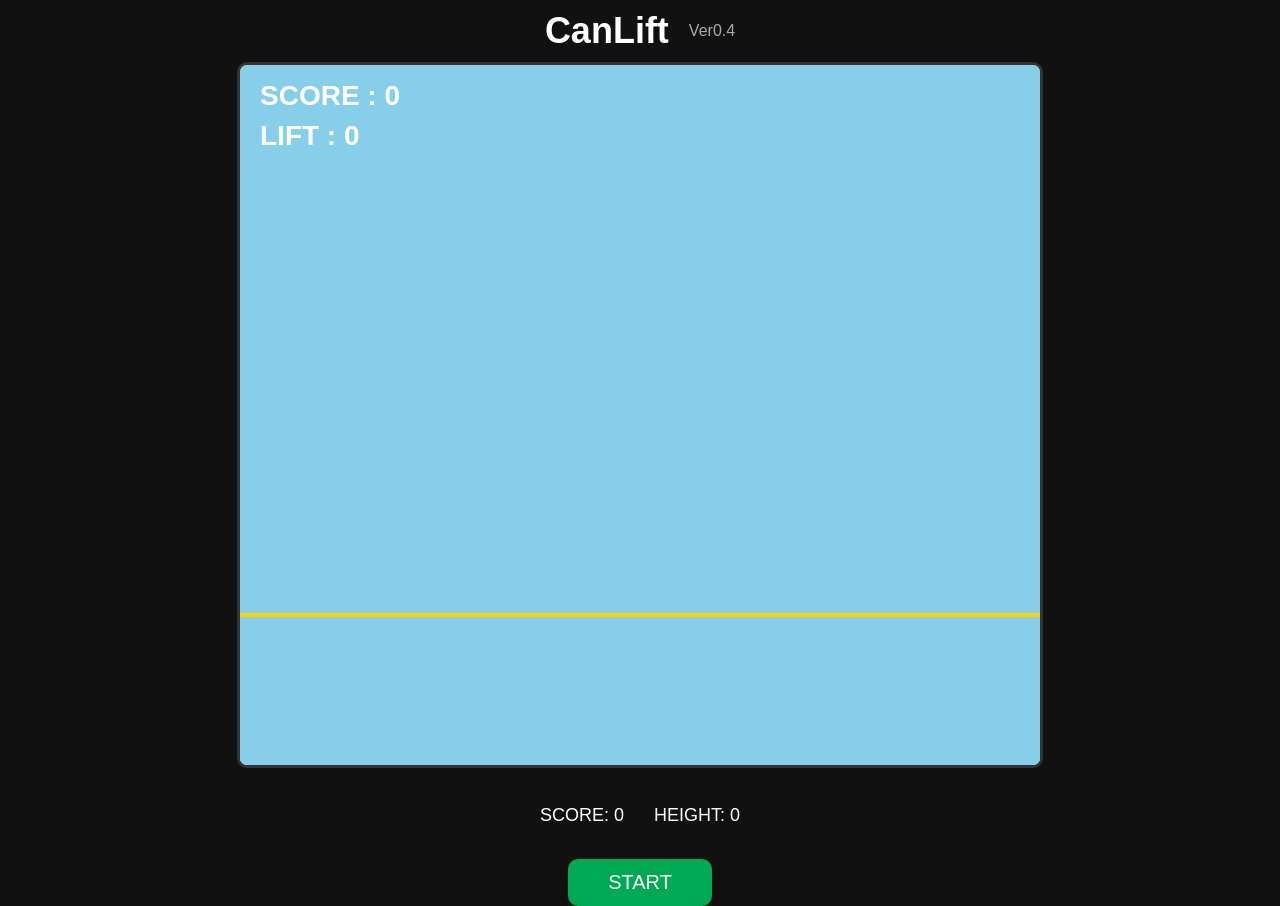
==== index.html @ c82e3bad "Ver0.6 Smart Dot add" ====
<!DOCTYPE html>
<html lang="ja">

<head>
    <meta charset="UTF-8">
    <meta name="viewport" content="width=device-width, initial-scale=1.0">

    <title>CanLift Ver0.4</title>

    <link rel="stylesheet" href="style.css">
</head>

<body>

<div id="game-container">

    <header>
        <h1>CanLift</h1>
        <span id="version">Ver0.4</span>
    </header>


    <main>

        <canvas id="gameCanvas" width="800" height="700"></canvas>


        <section id="ui">

            <div class="status">
                <p>
                    SCORE:
                    <span id="score">0</span>
                </p>

                <p>
                    HEIGHT:
                    <span id="height">0</span>
                </p>
            </div>


            <button id="startButton">
                START
            </button>

        </section>

    </main>


</div>


<script src="js/timing.js"></script>
<script src="js/can.js"></script>
<script src="js/effects.js"></script>
<script src="js/ui.js"></script>
<script src="js/renderer.js"></script>
<script src="js/input.js"></script>
<script src="js/game.js"></script>
<script src="js/main.js"></script>


</body>

</html>
---- style.css ----
* {
    box-sizing: border-box;
}


body {

    margin:0;

    background:#111;

    color:white;

    font-family:
        "Segoe UI",
        sans-serif;

    display:flex;

    justify-content:center;

    align-items:center;

    min-height:100vh;

}



#game-container {

    width:850px;

    text-align:center;

}



header {

    display:flex;

    justify-content:center;

    align-items:center;

    gap:20px;

}



h1 {

    margin:10px 0;

    font-size:36px;

}



#version {

    color:#aaa;

}



canvas {

    background:

    linear-gradient(
        #87ceeb,
        #ffffff
    );

    border:

    3px solid #333;

    border-radius:10px;

}



#ui {

    margin-top:15px;

}



.status {

    display:flex;

    justify-content:center;

    gap:30px;

    font-size:18px;

}



button {

    margin-top:15px;

    padding:

    12px 40px;


    font-size:20px;

    cursor:pointer;

    border-radius:10px;

    border:none;

    background:#00aa55;

    color:white;

}



button:hover {

    background:#00cc66;

}
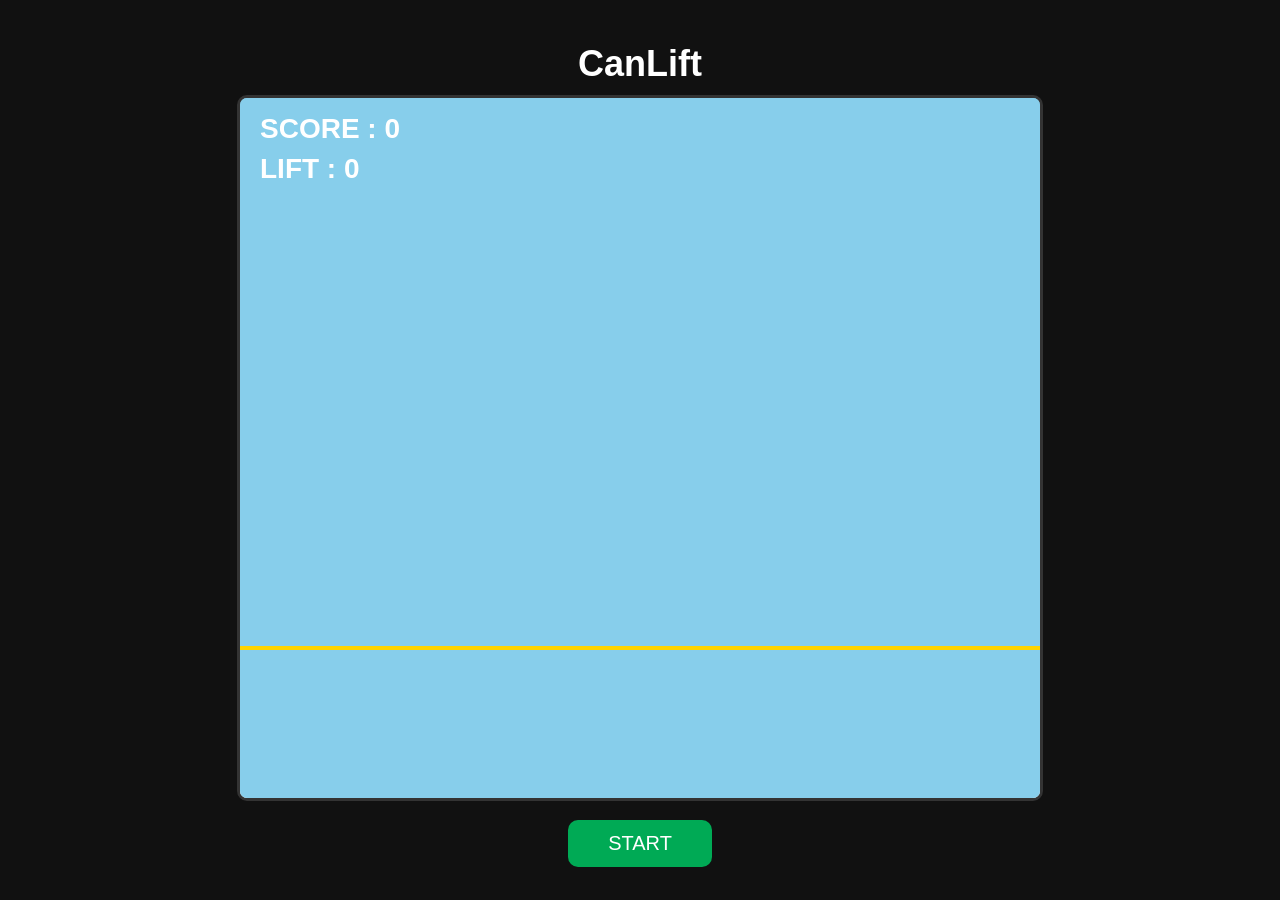
==== commit 1f6d53d4: "Update index.html" ====
--- a/index.html
+++ b/index.html
@@ -5,7 +5,7 @@
     <meta charset="UTF-8">
     <meta name="viewport" content="width=device-width, initial-scale=1.0">
 
-    <title>CanLift Ver0.4</title>
+    <title>CanLift</title>
 
     <link rel="stylesheet" href="style.css">
 </head>
@@ -16,7 +16,6 @@
 
     <header>
         <h1>CanLift</h1>
-        <span id="version">Ver0.4</span>
     </header>
 
 
@@ -25,19 +24,6 @@
         <canvas id="gameCanvas" width="800" height="700"></canvas>
 
 
-        <section id="ui">
-
-            <div class="status">
-                <p>
-                    SCORE:
-                    <span id="score">0</span>
-                </p>
-
-                <p>
-                    HEIGHT:
-                    <span id="height">0</span>
-                </p>
-            </div>
 
 
             <button id="startButton">
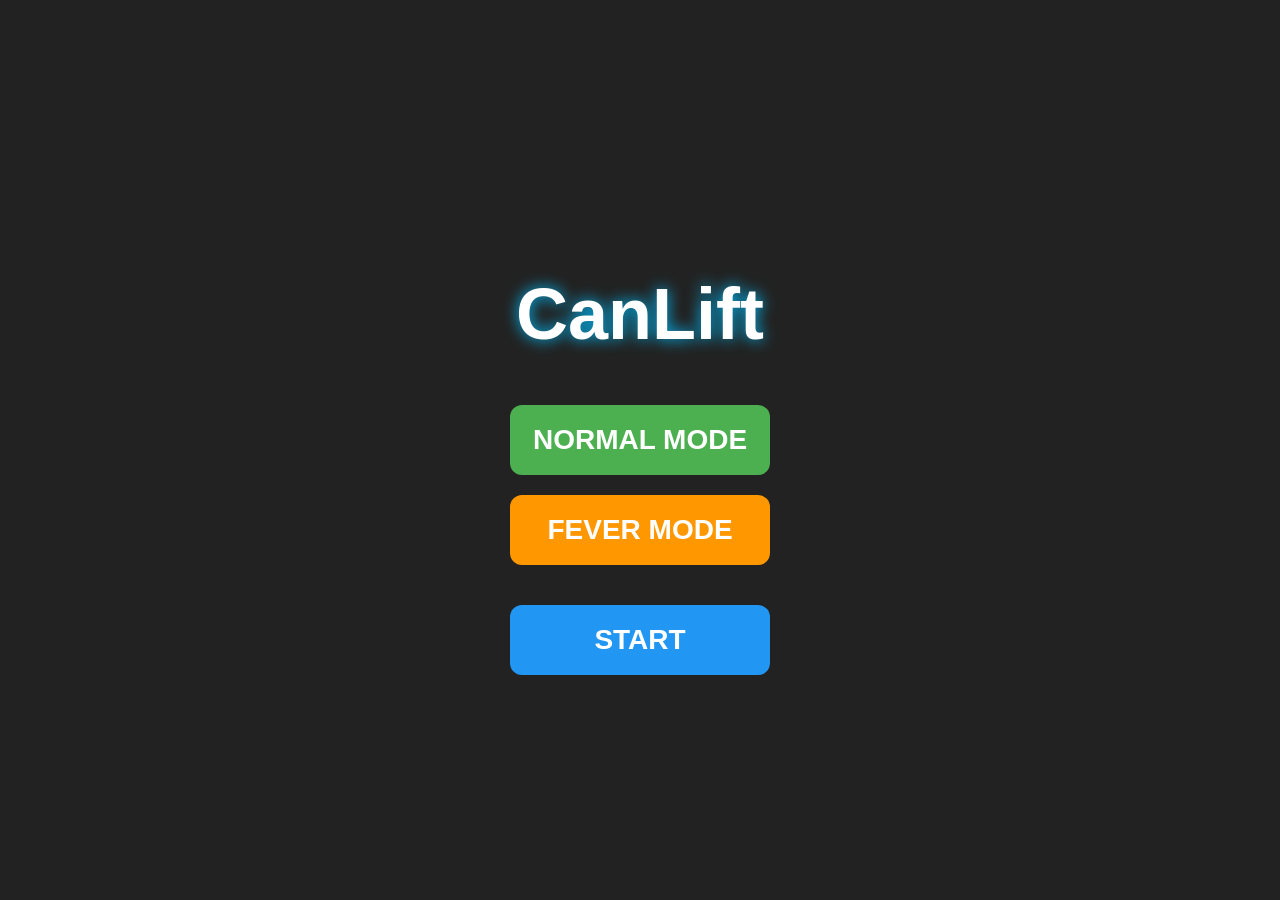
==== commit 0fd16b08: "ver" ====
--- a/index.html
+++ b/index.html
@@ -2,41 +2,42 @@
 <html lang="ja">
 
 <head>
-    <meta charset="UTF-8">
-    <meta name="viewport" content="width=device-width, initial-scale=1.0">
+<meta charset="UTF-8">
+<meta name="viewport" content="width=device-width, initial-scale=1.0">
+<title>CanLift</title>
 
-    <title>CanLift</title>
-
-    <link rel="stylesheet" href="style.css">
+<link rel="stylesheet" href="style.css">
 </head>
 
 <body>
 
-<div id="game-container">
+<div id="titleScreen">
 
-    <header>
-        <h1>CanLift</h1>
-    </header>
+    <h1>CanLift</h1>
 
+    <button id="normalButton">
+        NORMAL MODE
+    </button>
 
-    <main>
+    <button id="feverButton">
+        FEVER MODE
+    </button>
 
-        <canvas id="gameCanvas" width="800" height="700"></canvas>
-
-
-
-
-            <button id="startButton">
-                START
-            </button>
-
-        </section>
-
-    </main>
-
+    <button id="startButton">
+        START
+    </button>
 
 </div>
 
+<div id="gameScreen" style="display:none;">
+
+    <canvas
+        id="gameCanvas"
+        width="800"
+        height="700">
+    </canvas>
+
+</div>
 
 <script src="js/timing.js"></script>
 <script src="js/can.js"></script>
@@ -44,10 +45,10 @@
 <script src="js/ui.js"></script>
 <script src="js/renderer.js"></script>
 <script src="js/input.js"></script>
+<script src="js/sound.js"></script>
 <script src="js/game.js"></script>
 <script src="js/main.js"></script>
 
+</body>
+</html>
 
-</body>
-
-</html>
--- a/style.css
+++ b/style.css
@@ -1,142 +1,58 @@
-* {
-    box-sizing: border-box;
+body{
+    margin:0;
+    background:#222;
+    font-family:sans-serif;
+    display:flex;
+    justify-content:center;
+    align-items:center;
+    height:100vh;
 }
 
-
-body {
-
-    margin:0;
-
-    background:#111;
-
-    color:white;
-
-    font-family:
-        "Segoe UI",
-        sans-serif;
-
+#titleScreen{
     display:flex;
-
-    justify-content:center;
-
+    flex-direction:column;
     align-items:center;
-
-    min-height:100vh;
-
+    gap:20px;
 }
 
-
-
-#game-container {
-
-    width:850px;
-
-    text-align:center;
-
+#titleScreen h1{
+    font-size:72px;
+    color:#fff;
+    margin-bottom:30px;
+    text-shadow:0 0 15px #00bfff;
 }
 
-
-
-header {
-
-    display:flex;
-
-    justify-content:center;
-
-    align-items:center;
-
-    gap:20px;
-
+#titleScreen button{
+    width:260px;
+    height:70px;
+    font-size:28px;
+    font-weight:bold;
+    border:none;
+    border-radius:12px;
+    cursor:pointer;
 }
 
-
-
-h1 {
-
-    margin:10px 0;
-
-    font-size:36px;
-
+#normalButton{
+    background:#4CAF50;
+    color:white;
 }
 
-
-
-#version {
-
-    color:#aaa;
-
+#feverButton{
+    background:#ff9800;
+    color:white;
 }
 
-
-
-canvas {
-
-    background:
-
-    linear-gradient(
-        #87ceeb,
-        #ffffff
-    );
-
-    border:
-
-    3px solid #333;
-
-    border-radius:10px;
-
+#startButton{
+    margin-top:20px;
+    background:#2196F3;
+    color:white;
 }
 
-
-
-#ui {
-
-    margin-top:15px;
-
+#gameScreen{
+    display:none;
 }
 
-
-
-.status {
-
-    display:flex;
-
-    justify-content:center;
-
-    gap:30px;
-
-    font-size:18px;
-
-}
-
-
-
-button {
-
-    margin-top:15px;
-
-    padding:
-
-    12px 40px;
-
-
-    font-size:20px;
-
-    cursor:pointer;
-
-    border-radius:10px;
-
-    border:none;
-
-    background:#00aa55;
-
-    color:white;
-
-}
-
-
-
-button:hover {
-
-    background:#00cc66;
-
+.selected{
+    outline:5px solid yellow;
+    transform:scale(1.05);
 }
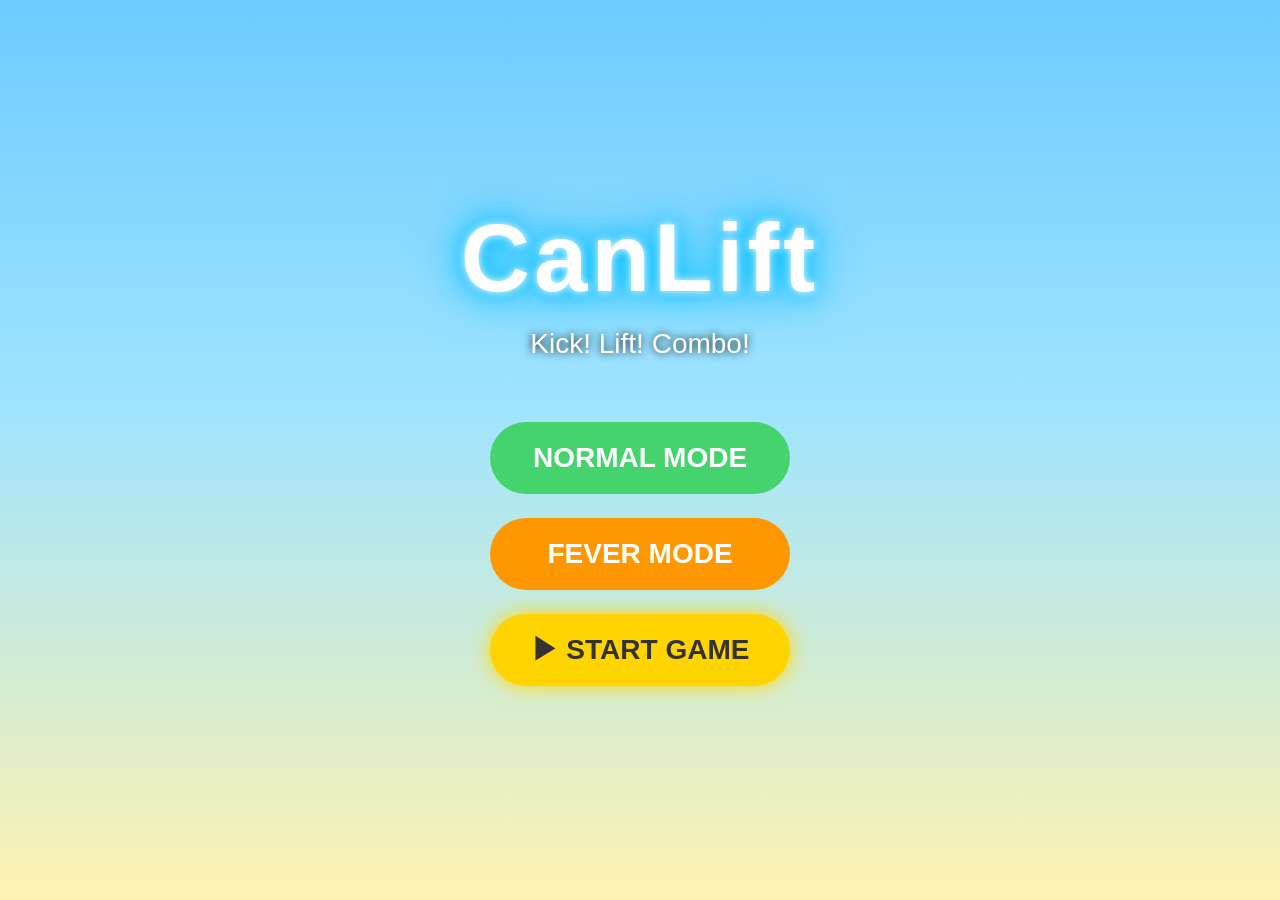
==== commit 652837ef: "up" ====
--- a/index.html
+++ b/index.html
@@ -15,6 +15,10 @@
 
     <h1>CanLift</h1>
 
+    <p>
+        Kick! Lift! Combo!
+    </p>
+
     <button id="normalButton">
         NORMAL MODE
     </button>
@@ -24,7 +28,7 @@
     </button>
 
     <button id="startButton">
-        START
+        ▶ START GAME
     </button>
 
 </div>
--- a/style.css
+++ b/style.css
@@ -1,58 +1,146 @@
 body{
+
     margin:0;
-    background:#222;
+    overflow:hidden;
+
     font-family:sans-serif;
+
     display:flex;
     justify-content:center;
     align-items:center;
+
     height:100vh;
+
+    background:
+    linear-gradient(
+        180deg,
+        #6ecbff 0%,
+        #9fe4ff 45%,
+        #fff3b0 100%
+    );
+
 }
 
+/*==================
+TITLE
+==================*/
+
 #titleScreen{
+
+    width:100%;
+    height:100vh;
+
     display:flex;
     flex-direction:column;
+
+    justify-content:center;
     align-items:center;
-    gap:20px;
+
 }
 
 #titleScreen h1{
-    font-size:72px;
-    color:#fff;
-    margin-bottom:30px;
-    text-shadow:0 0 15px #00bfff;
+
+    font-size:96px;
+
+    color:white;
+
+    margin:0;
+
+    letter-spacing:4px;
+
+    text-shadow:
+        0 0 8px #ffffff,
+        0 0 18px #00bfff,
+        0 0 35px #00bfff,
+        0 0 55px #00bfff;
+
 }
 
+#titleScreen p{
+
+    margin:15px 0 50px;
+
+    font-size:28px;
+
+    color:white;
+
+    text-shadow:0 0 8px black;
+
+}
+
+/*==================
+BUTTON
+==================*/
+
 #titleScreen button{
-    width:260px;
-    height:70px;
+
+    width:300px;
+    height:72px;
+
+    margin:12px;
+
+    border:none;
+
+    border-radius:40px;
+
     font-size:28px;
     font-weight:bold;
-    border:none;
-    border-radius:12px;
+
     cursor:pointer;
+
+    transition:.2s;
+
+}
+
+#titleScreen button:hover{
+
+    transform:scale(1.06);
+
 }
 
 #normalButton{
-    background:#4CAF50;
+
+    background:#45d36d;
     color:white;
+
 }
 
 #feverButton{
+
     background:#ff9800;
     color:white;
+
 }
 
 #startButton{
-    margin-top:20px;
-    background:#2196F3;
-    color:white;
-}
 
-#gameScreen{
-    display:none;
+    margin-top:40px;
+
+    background:#ffd400;
+
+    color:#333;
+
+    font-size:34px;
+
+    box-shadow:
+        0 0 20px gold;
+
 }
 
 .selected{
+
     outline:5px solid yellow;
+
     transform:scale(1.05);
+
+}
+
+/*==================
+GAME
+==================*/
+
+#gameScreen{
+
+    display:none;
+
 }
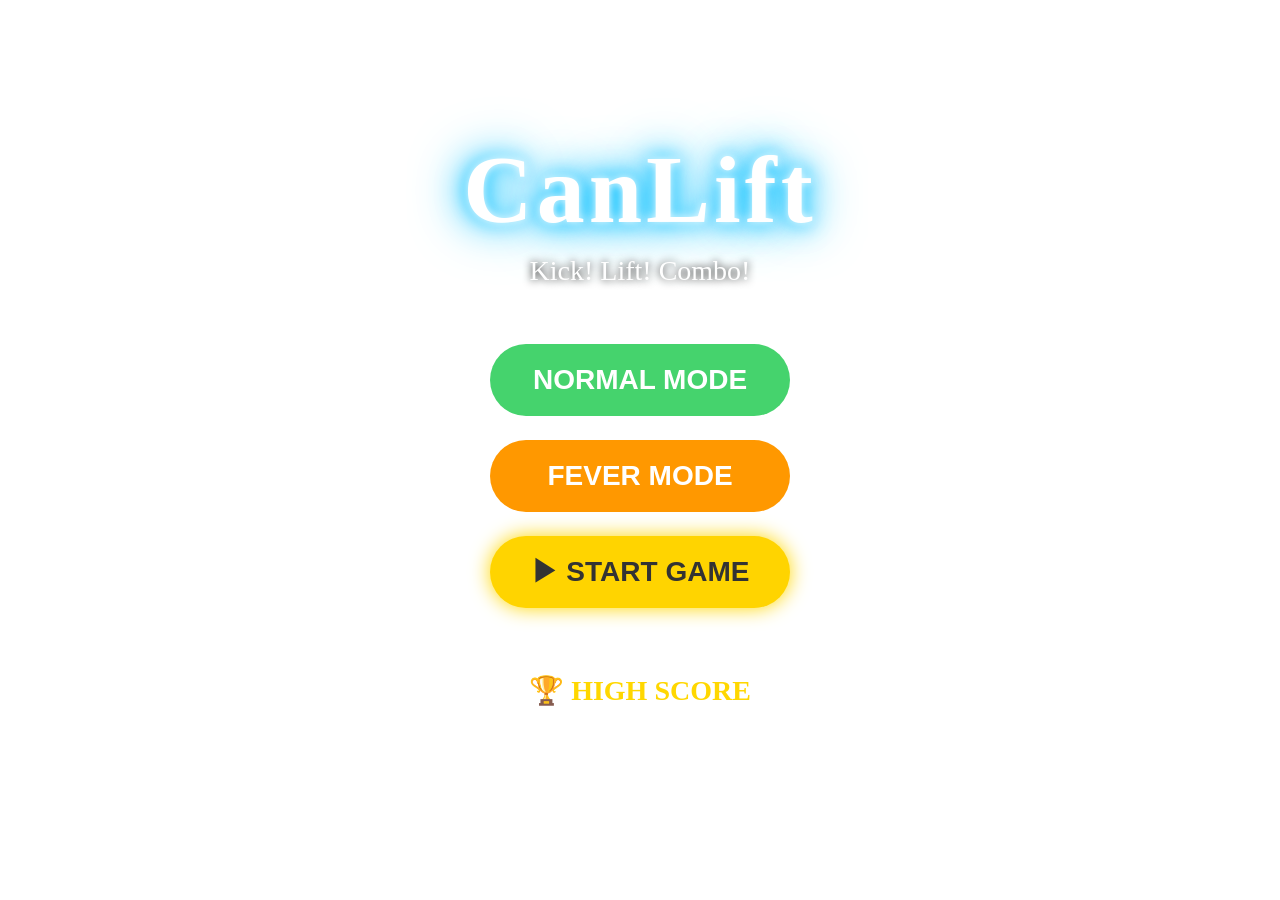
==== commit 7340195a: "ranking" ====
--- a/index.html
+++ b/index.html
@@ -31,6 +31,14 @@
         ▶ START GAME
     </button>
 
+    <div id="rankingBox">
+
+    <h2>🏆 HIGH SCORE</h2>
+
+    <ol id="rankingList"></ol>
+
+</div>
+
 </div>
 
 <div id="gameScreen" style="display:none;">
@@ -50,6 +58,7 @@
 <script src="js/renderer.js"></script>
 <script src="js/input.js"></script>
 <script src="js/sound.js"></script>
+<script src="js/ranking.js"></script>
 <script src="js/game.js"></script>
 <script src="js/main.js"></script>
 
--- a/style.css
+++ b/style.css
@@ -1,46 +1,46 @@
 body{
 
     margin:0;
+
+    width:100%;
+    height:100dvh;
+
     overflow:hidden;
 
-    font-family:sans-serif;
-
     display:flex;
+
+    justify-content:center;
+
+    align-items:center;
+
+}
+
+
+/*==================
+TITLE
+==================*/
+
+#titleScreen{
+
+    width:100%;
+    height:100dvh;
+
+    display:flex;
+    flex-direction:column;
+
     justify-content:center;
     align-items:center;
 
-    height:100vh;
-
-    background:
-    linear-gradient(
-        180deg,
-        #6ecbff 0%,
-        #9fe4ff 45%,
-        #fff3b0 100%
-    );
-
-}
-
-/*==================
-TITLE
-==================*/
-
-#titleScreen{
-
-    width:100%;
-    height:100vh;
-
-    display:flex;
-    flex-direction:column;
-
-    justify-content:center;
-    align-items:center;
-
-}
+    box-sizing:border-box;
+
+    padding:20px;
+
+}
+
 
 #titleScreen h1{
 
-    font-size:96px;
+    font-size:clamp(48px,12vw,96px);
 
     color:white;
 
@@ -56,11 +56,14 @@
 
 }
 
+
 #titleScreen p{
 
-    margin:15px 0 50px;
-
-    font-size:28px;
+    margin:
+    10px 0
+    clamp(20px,5vh,50px);
+
+    font-size:clamp(16px,4vw,28px);
 
     color:white;
 
@@ -68,14 +71,16 @@
 
 }
 
+
 /*==================
 BUTTON
 ==================*/
 
 #titleScreen button{
 
-    width:300px;
-    height:72px;
+    width:min(300px,75vw);
+
+    height:clamp(55px,10vw,72px);
 
     margin:12px;
 
@@ -83,7 +88,8 @@
 
     border-radius:40px;
 
-    font-size:28px;
+    font-size:clamp(20px,5vw,28px);
+
     font-weight:bold;
 
     cursor:pointer;
@@ -92,25 +98,31 @@
 
 }
 
+
 #titleScreen button:hover{
 
     transform:scale(1.06);
 
 }
 
+
 #normalButton{
 
     background:#45d36d;
-    color:white;
-
-}
+
+    color:white;
+
+}
+
 
 #feverButton{
 
     background:#ff9800;
-    color:white;
-
-}
+
+    color:white;
+
+}
+
 
 #startButton{
 
@@ -120,13 +132,14 @@
 
     color:#333;
 
-    font-size:34px;
+    font-size:clamp(24px,6vw,34px);
 
     box-shadow:
         0 0 20px gold;
 
 }
 
+
 .selected{
 
     outline:5px solid yellow;
@@ -135,6 +148,7 @@
 
 }
 
+
 /*==================
 GAME
 ==================*/
@@ -143,4 +157,100 @@
 
     display:none;
 
-}+    width:100%;
+    height:100dvh;
+
+    justify-content:center;
+    align-items:center;
+
+}
+
+/*==================
+ RANKING
+==================*/
+
+#rankingBox{
+
+    margin-top:30px;
+
+    text-align:center;
+
+    color:#333333;
+
+}
+
+
+#rankingBox h2{
+
+    color:#ffd700;
+
+    font-size:28px;
+
+    text-shadow:
+        2px 2px 0 #ffffff;
+
+}
+
+
+#rankingList{
+
+    display:inline-block;
+
+    text-align:left;
+
+    margin-top:10px;
+
+    padding-left:40px;
+
+    font-size:22px;
+
+    font-weight:bold;
+
+    color:#222222;
+
+}
+
+
+#rankingList li{
+
+    margin-bottom:8px;
+
+}
+
+/* 1位演出 */
+.firstRank{
+
+    color:#ffd700;
+
+    transform-origin:center;
+
+    animation:
+        rankWave 1.2s infinite ease-in-out;
+
+    text-shadow:
+        0 0 8px #ffd700;
+
+}
+
+
+@keyframes rankWave{
+
+    0%{
+
+        transform:translateY(0);
+
+    }
+
+    50%{
+
+        transform:translateY(-6px);
+
+    }
+
+    100%{
+
+        transform:translateY(0);
+
+    }
+
+}
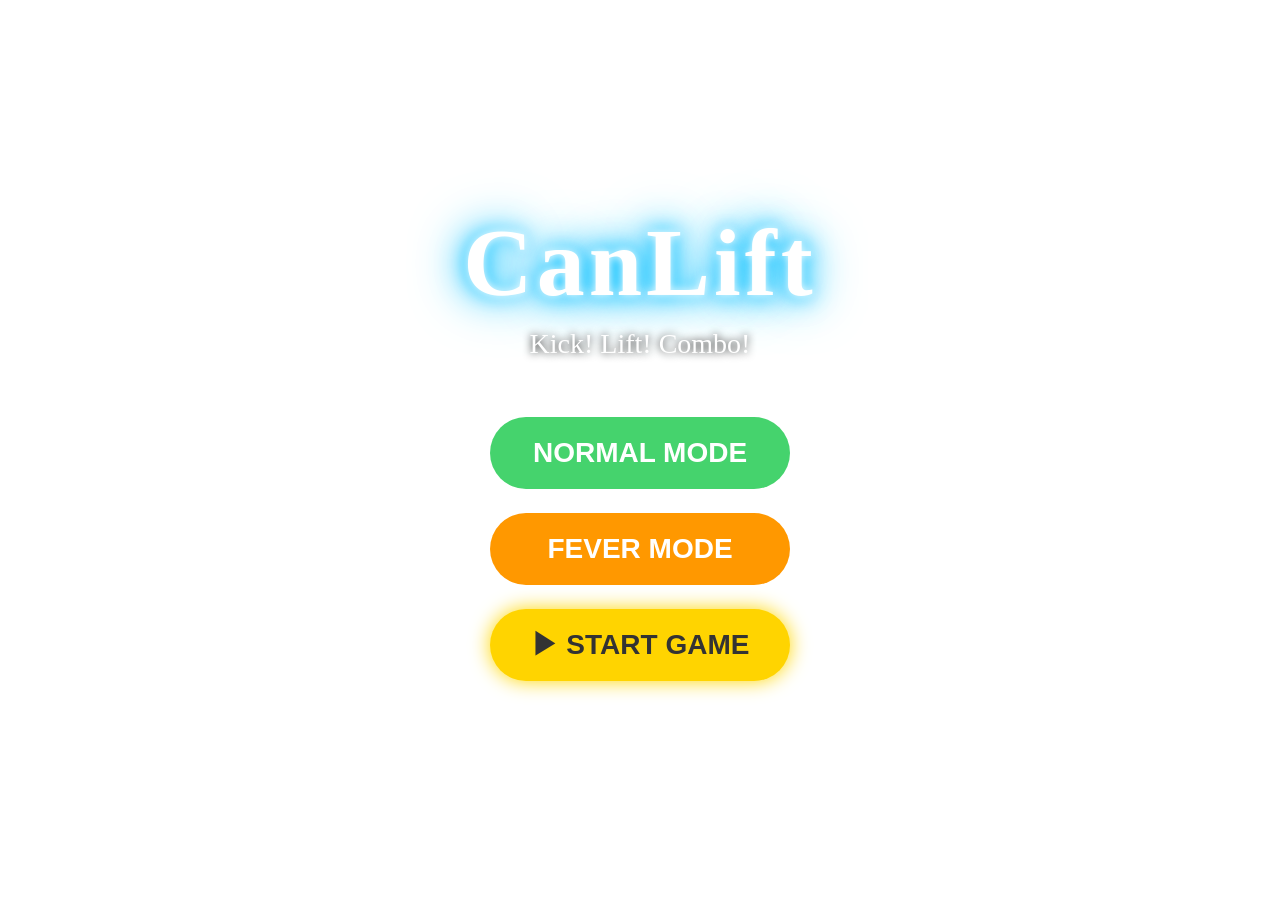
==== commit 04ae031a: "ver" ====
--- a/index.html
+++ b/index.html
@@ -31,13 +31,7 @@
         ▶ START GAME
     </button>
 
-    <div id="rankingBox">
-
-    <h2>🏆 HIGH SCORE</h2>
-
-    <ol id="rankingList"></ol>
-
-</div>
+   
 
 </div>
 
@@ -48,6 +42,24 @@
         width="800"
         height="700">
     </canvas>
+
+</div>
+
+<div id="resultScreen">
+
+    <h2>RESULT</h2>
+
+    <p id="resultScore"></p>
+    <p id="resultLift"></p>
+    <p id="resultCombo"></p>
+
+    <h3>🏆 HIGH SCORE</h3>
+
+    <ol id="rankingList"></ol>
+
+     <button id="backTitle">
+TITLEへ戻る
+</button>
 
 </div>
 
--- a/style.css
+++ b/style.css
@@ -254,3 +254,26 @@
     }
 
 }
+
+#resultScreen{
+
+    display:none;
+
+    position:absolute;
+
+    width:100%;
+    height:100%;
+
+    background:rgba(0,0,0,0.8);
+
+    color:white;
+
+    text-align:center;
+
+    justify-content:center;
+
+    flex-direction:column;
+
+    align-items:center;
+
+}
